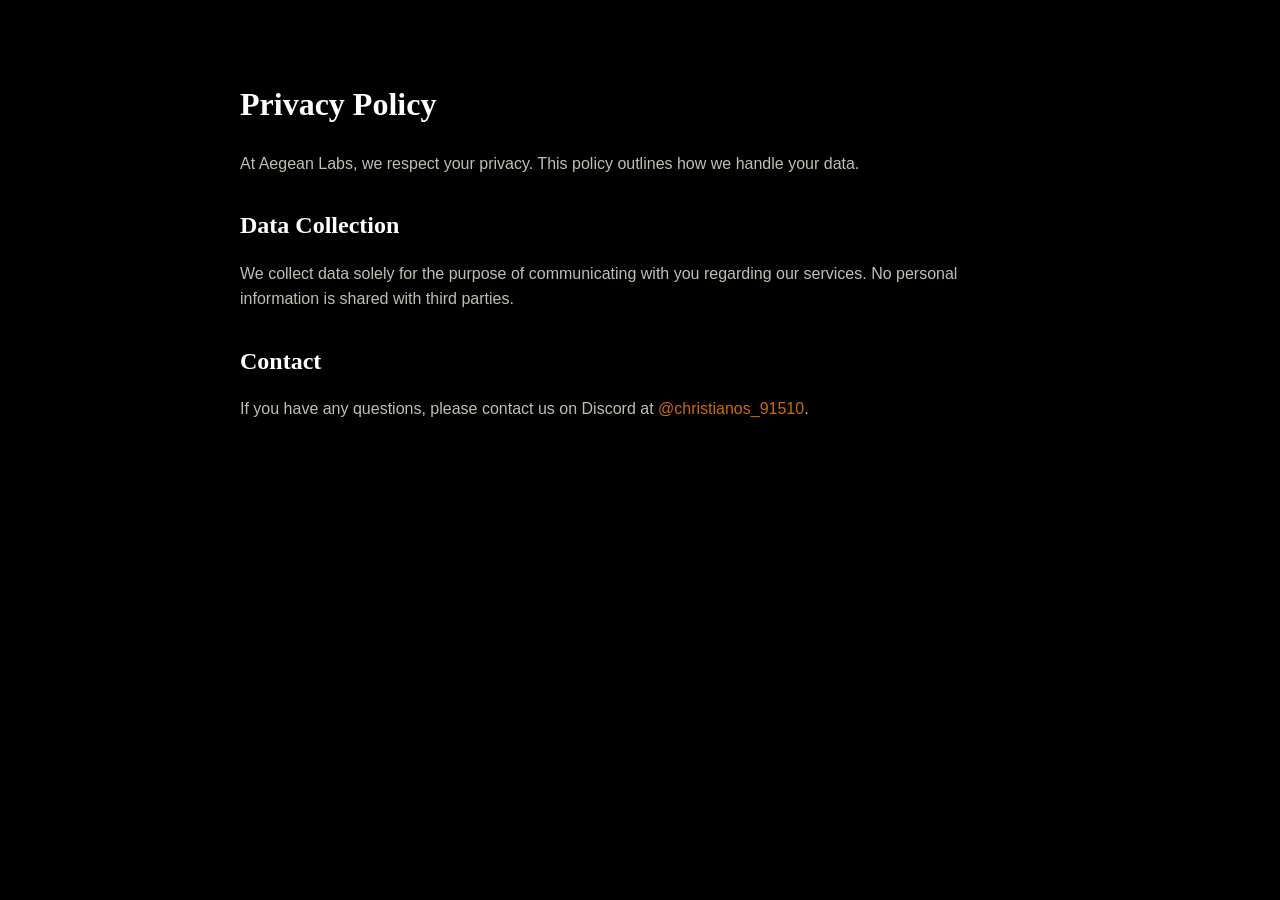
==== privacy.html @ ffd4a809 "Initial commit for Aegean Labs 0.0.2v" ====
<!DOCTYPE html>
<html lang="en">
<head>
    <meta charset="UTF-8">
    <meta name="viewport" content="width=device-width, initial-scale=1.0">
    <title>Privacy Policy - Aegean Labs</title>
    <style>
        body { background-color: #000; color: #f2eee1; font-family: 'Atkinson Hyperlegible Next', sans-serif; padding: 50px; line-height: 1.6; }
        h1 { font-family: 'Merriweather', serif; margin-bottom: 20px; color: #fff; }
        h2 { font-family: 'Merriweather', serif; margin-top: 30px; margin-bottom: 15px; color: #fff; }
        p { margin-bottom: 15px; opacity: 0.8; }
        .container { max-width: 800px; margin: 0 auto; }
        a { color: #ff8800; text-decoration: none; }
        a:hover { text-decoration: underline; }
    </style>
</head>
<body>
    <div class="container">
        <h1>Privacy Policy</h1>
        <p>At Aegean Labs, we respect your privacy. This policy outlines how we handle your data.</p>
        <h2>Data Collection</h2>
        <p>We collect data solely for the purpose of communicating with you regarding our services. No personal information is shared with third parties.</p>
        <h2>Contact</h2>
        <p>If you have any questions, please contact us on Discord at <a href="https://discord.com/users/christianos_91510">@christianos_91510</a>.</p>
    </div>
</body>
</html>
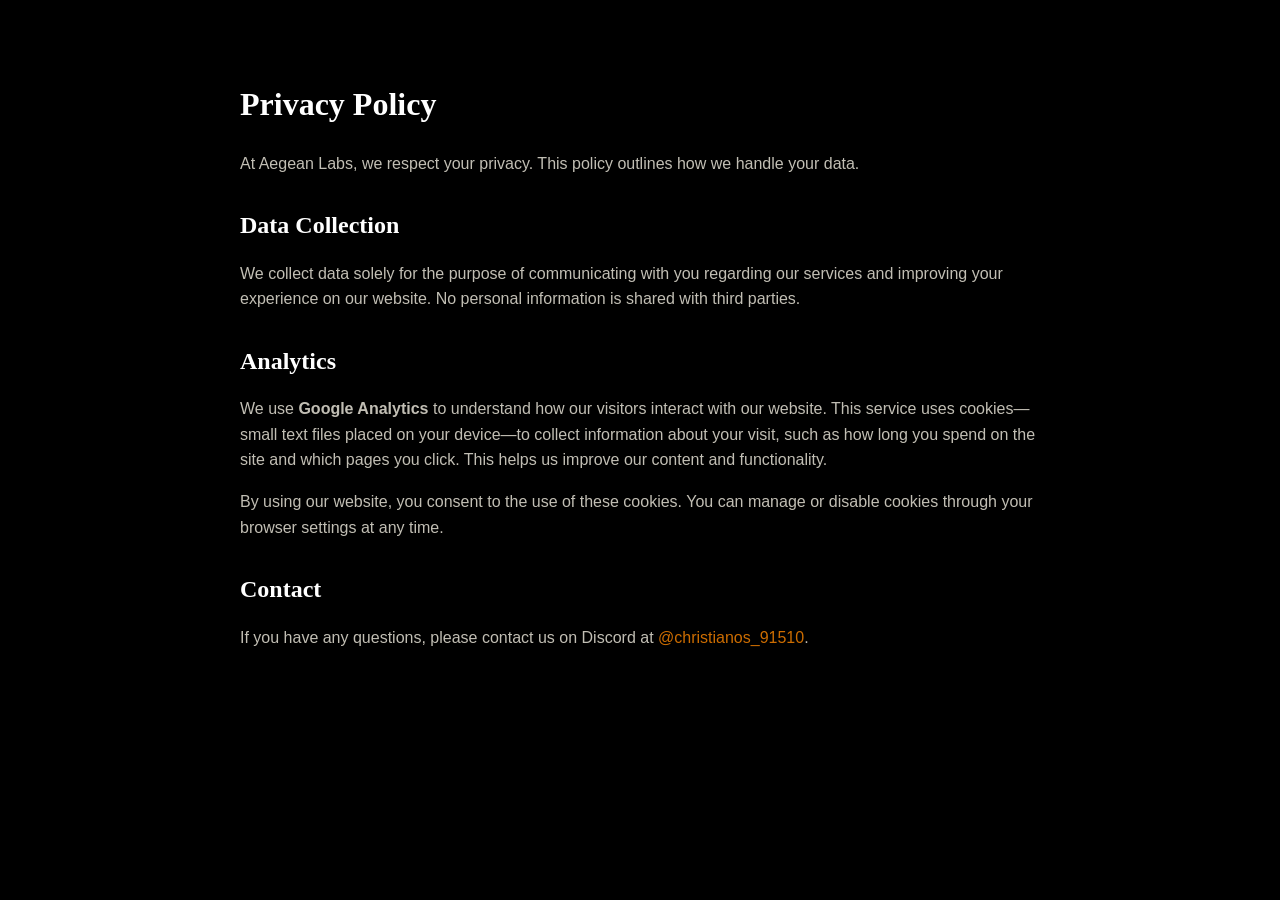
==== commit 8634cb11: "Revise privacy policy for data collection and analytics Updated the privacy policy to include data c" ====
--- a/privacy.html
+++ b/privacy.html
@@ -18,10 +18,16 @@
     <div class="container">
         <h1>Privacy Policy</h1>
         <p>At Aegean Labs, we respect your privacy. This policy outlines how we handle your data.</p>
+        
         <h2>Data Collection</h2>
-        <p>We collect data solely for the purpose of communicating with you regarding our services. No personal information is shared with third parties.</p>
+        <p>We collect data solely for the purpose of communicating with you regarding our services and improving your experience on our website. No personal information is shared with third parties.</p>
+
+        <h2>Analytics</h2>
+        <p>We use <strong>Google Analytics</strong> to understand how our visitors interact with our website. This service uses cookies—small text files placed on your device—to collect information about your visit, such as how long you spend on the site and which pages you click. This helps us improve our content and functionality.</p>
+        <p>By using our website, you consent to the use of these cookies. You can manage or disable cookies through your browser settings at any time.</p>
+
         <h2>Contact</h2>
         <p>If you have any questions, please contact us on Discord at <a href="https://discord.com/users/christianos_91510">@christianos_91510</a>.</p>
     </div>
 </body>
-</html>+</html>
